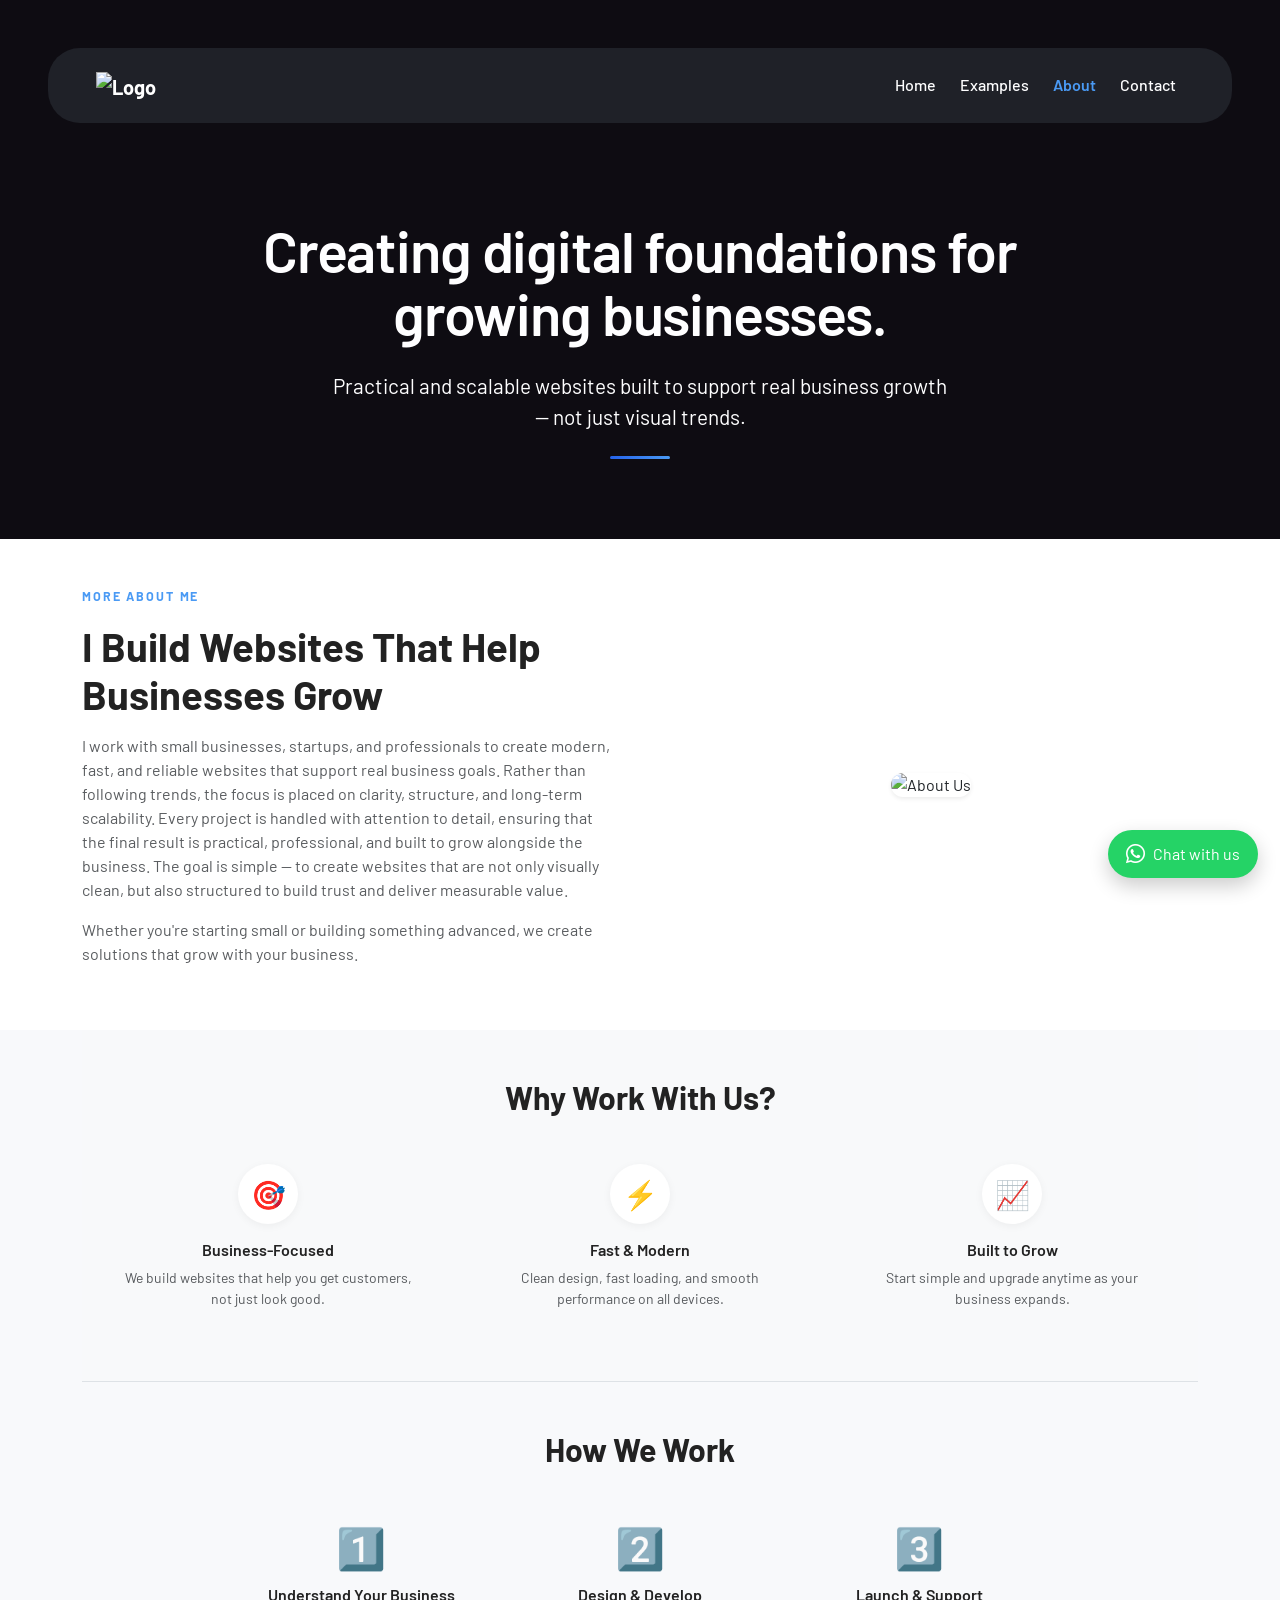
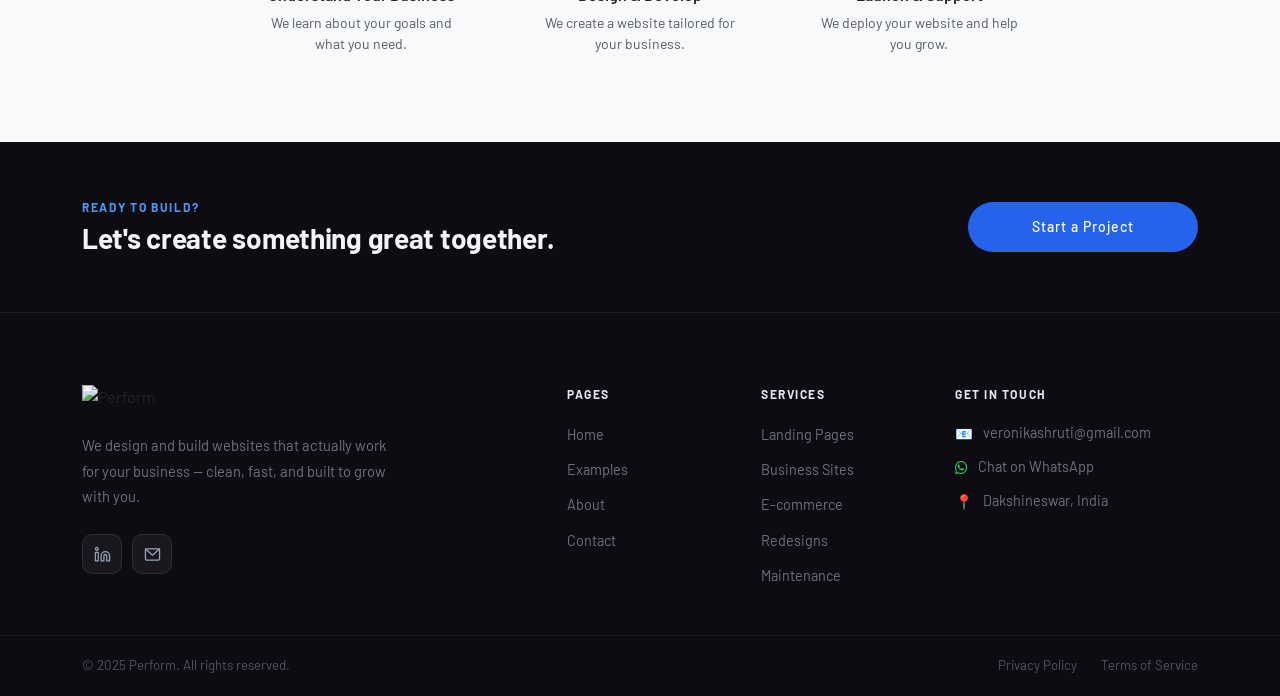
==== about.html @ 4d222855 "major fixes" ====
<!doctype html>
<html lang="en">
  <head>
    <meta charset="utf-8" />
    <title>Perform</title>
    <meta name="viewport" content="width=device-width, initial-scale=1" />
    <link rel="icon" type="image/png" href="images/mylogo3.png" />
    <!-- Google Font -->
    <link rel="preconnect" href="https://fonts.googleapis.com" />
    <link rel="preconnect" href="https://fonts.gstatic.com" crossorigin />
    <link
      href="https://fonts.googleapis.com/css2?family=Barlow:ital,wght@0,100;0,200;0,300;0,400;0,500;0,600;0,700;0,800;0,900;1,100;1,200;1,300;1,400;1,500;1,600;1,700;1,800;1,900&family=Quicksand:wght@300..700&display=swap"
      rel="stylesheet"
    />
    <link href="https://unpkg.com/aos@2.3.4/dist/aos.css" rel="stylesheet" />
    <!-- Bootstrap -->
    <link
      href="https://cdn.jsdelivr.net/npm/bootstrap@5.3.2/dist/css/bootstrap.min.css"
      rel="stylesheet"
    />
    <link
      rel="stylesheet"
      href="https://cdn.jsdelivr.net/npm/swiper@10/swiper-bundle.min.css"
    />
    <link
      rel="stylesheet"
      href="https://cdnjs.cloudflare.com/ajax/libs/font-awesome/6.5.1/css/all.min.css"
    />
    <!-- Custom CSS -->
    <link href="style.css" rel="stylesheet" />
  </head>
  <body>
    <!-- NAVBAR -->
    <div class="dark-bg">
      <nav class="navbar navbar-expand-lg px-3 px-lg-5 py-5 navbar-dark">
        <div class="container nav-container rounded-5 px-4 px-lg-5 py-3">
          <a class="navbar-brand fw-bold text-white" href="#"
            ><img
              src="images/mylogo2.png"
              alt="Logo"
              width="120px"
              height="auto"
          /></a>

          <button
            class="navbar-toggler"
            type="button"
            data-bs-toggle="collapse"
            data-bs-target="#nav"
          >
            <span class="navbar-toggler-icon"></span>
          </button>

          <div class="collapse navbar-collapse justify-content-end" id="nav">
            <ul class="navbar-nav gap-lg-2">
              <li class="nav-item">
                <a class="nav-link" href="index.html">Home</a>
              </li>
              <li class="nav-item">
                <a class="nav-link" href="index.html#projects">Examples</a>
              </li>
              <li class="nav-item">
                <a class="nav-link active" href="about.html">About</a>
              </li>
              <li class="nav-item">
                <a class="nav-link" href="contact.html">Contact</a>
              </li>
            </ul>
          </div>
        </div>
      </nav>

      <!-- HERO -->
      <section class="hero-section">
        <div class="container hero-container text-center">
          <h1 class="hero-title" data-aos="fade-up" data-aos-delay="350">
            Creating digital foundations for growing businesses.<br />
          </h1>
          <p class="hero-subtitle" data-aos="fade-up" data-aos-delay="0">
            Practical and scalable websites built to support real business
            growth — not just visual trends.
          </p>
          <div
            class="hero-divider"
            data-aos="fade-up"
            data-aos-delay="400"
          ></div>
        </div>
      </section>
    </div>
    <section class="py-5 bg-white">
      <div class="container">
        <!-- Hero Section -->
        <div class="row align-items-center g-5">
          <div class="col-lg-6">
            <!-- <small class="text-uppercase text-muted fw-semibold">About</small> -->
            <p class="section-label">More about me</p>
            <h1 class="fw-bold mt-2 dark-text">
              I Build Websites That Help Businesses Grow
            </h1>
            <p class="text-muted mt-3">
              I work with small businesses, startups, and professionals to
              create modern, fast, and reliable websites that support real
              business goals. Rather than following trends, the focus is placed
              on clarity, structure, and long-term scalability. Every project is
              handled with attention to detail, ensuring that the final result
              is practical, professional, and built to grow alongside the
              business. The goal is simple — to create websites that are not
              only visually clean, but also structured to build trust and
              deliver measurable value.
            </p>
            <p class="text-muted">
              Whether you're starting small or building something advanced, we
              create solutions that grow with your business.
            </p>
          </div>

          <div class="col-lg-6 text-center">
            <img
              src="images/business.png"
              class="img-fluid rounded-4 shadow-sm"
              alt="About Us"
            />
          </div>
        </div>
      </div>
    </section>
    <div class="container">
      <section class="py-5" style="background: #f8f9fa">
        <div class="container text-center">
          <h2 class="fw-bold dark-text mb-4">Why Work With Us?</h2>

          <div class="row g-4">
            <div class="col-md-4">
              <div class="card feature-card border-0 p-4 h-100">
                <div class="icon-circle mb-3">🎯</div>
                <h6 class="fw-semibold dark-text">Business-Focused</h6>
                <p class="text-muted small mb-0">
                  We build websites that help you get customers, not just look
                  good.
                </p>
              </div>
            </div>

            <div class="col-md-4">
              <div class="card feature-card border-0 p-4 h-100">
                <div class="icon-circle mb-3">⚡</div>
                <h6 class="fw-semibold dark-text">Fast & Modern</h6>
                <p class="text-muted small mb-0">
                  Clean design, fast loading, and smooth performance on all
                  devices.
                </p>
              </div>
            </div>

            <div class="col-md-4">
              <div class="card feature-card border-0 p-4 h-100">
                <div class="icon-circle mb-3">📈</div>
                <h6 class="fw-semibold dark-text">Built to Grow</h6>
                <p class="text-muted small mb-0">
                  Start simple and upgrade anytime as your business expands.
                </p>
              </div>
            </div>
          </div>
        </div>
      </section>

      <section class="py-5 border-top">
        <div class="container text-center">
          <h2 class="fw-bold dark-text mb-4">How We Work</h2>

          <div class="row g-4 justify-content-center">
            <div class="col-md-3">
              <div class="p-4">
                <div class="fs-1 mb-2">1️⃣</div>
                <h6 class="fw-semibold dark-text">Understand Your Business</h6>
                <p class="text-muted small">
                  We learn about your goals and what you need.
                </p>
              </div>
            </div>

            <div class="col-md-3">
              <div class="p-4">
                <div class="fs-1 mb-2">2️⃣</div>
                <h6 class="fw-semibold dark-text">Design & Develop</h6>
                <p class="text-muted small">
                  We create a website tailored for your business.
                </p>
              </div>
            </div>

            <div class="col-md-3">
              <div class="p-4">
                <div class="fs-1 mb-2">3️⃣</div>
                <h6 class="fw-semibold dark-text">Launch & Support</h6>
                <p class="text-muted small">
                  We deploy your website and help you grow.
                </p>
              </div>
            </div>
          </div>
        </div>
      </section>
    </div>
    <!-- <section class="py-5 cta-section">
      <div class="container text-center cta-container">
        <h3 class="cta-title dark-text">Ready to Build Your Website?</h3>
        <p class="text-muted mt-3">
          Let’s create something that helps your business grow.
        </p>
        <a
          href="contact.html"
          class="fizzy-btn mt-3 rounded-pill"
          data-aos="fade-up"
          data-aos-duration="800"
          data-aos-offset="100"
        >
          <span class="text">Let's Get Started</span>
          <span class="arrow">➜</span>
        </a>
      </div>
    </section> -->
    <!-- ════ FOOTER ════ -->
    <footer class="site-footer">
      <!-- Top CTA strip -->
      <div class="footer-cta-strip">
        <div
          class="container d-flex flex-column flex-md-row align-items-center justify-content-between gap-3"
        >
          <div>
            <p class="footer-cta-label">Ready to build?</p>
            <h3 class="footer-cta-title">
              Let's create something great together.
            </h3>
          </div>
          <a href="contact.html#contact-form" class="fizzy-btn flex-shrink-0">
            <span class="text">Start a Project</span>
            <span class="arrow">➜</span>
          </a>
        </div>
      </div>

      <!-- Main footer body -->
      <div class="footer-body">
        <div class="container">
          <div class="row g-5">
            <!-- Brand col -->
            <div class="col-lg-4">
              <img
                src="images/mylogo2.png"
                alt="Perform"
                width="110"
                class="mb-4"
              />
              <p class="footer-desc">
                We design and build websites that actually work for your
                business — clean, fast, and built to grow with you.
              </p>
              <!-- Social icons -->
              <div class="footer-socials mt-4">
                <!-- <a href="#" class="social-icon" aria-label="Instagram">
                  <svg
                    viewBox="0 0 24 24"
                    fill="none"
                    stroke="currentColor"
                    stroke-width="1.8"
                    stroke-linecap="round"
                    stroke-linejoin="round"
                  >
                    <rect x="2" y="2" width="20" height="20" rx="5" ry="5" />
                    <circle cx="12" cy="12" r="4" />
                    <circle
                      cx="17.5"
                      cy="6.5"
                      r="0.5"
                      fill="currentColor"
                      stroke="none"
                    />
                  </svg>
                </a> -->
                <a
                  href="https://www.linkedin.com/in/shruti-tennyson-a712413b7/"
                  class="social-icon"
                  aria-label="LinkedIn"
                >
                  <svg
                    viewBox="0 0 24 24"
                    fill="none"
                    stroke="currentColor"
                    stroke-width="1.8"
                    stroke-linecap="round"
                    stroke-linejoin="round"
                  >
                    <path
                      d="M16 8a6 6 0 0 1 6 6v7h-4v-7a2 2 0 0 0-2-2 2 2 0 0 0-2 2v7h-4v-7a6 6 0 0 1 6-6z"
                    />
                    <rect x="2" y="9" width="4" height="12" />
                    <circle cx="4" cy="4" r="2" />
                  </svg>
                </a>
                <!-- <a href="#" class="social-icon" aria-label="Twitter / X">
                  <svg viewBox="0 0 24 24" fill="currentColor">
                    <path
                      d="M18.244 2.25h3.308l-7.227 8.26 8.502 11.24H16.17l-5.214-6.817L4.99 21.75H1.68l7.73-8.835L1.254 2.25H8.08l4.713 6.231zm-1.161 17.52h1.833L7.084 4.126H5.117z"
                    />
                  </svg>
                </a>
                <a href="#" class="social-icon" aria-label="Facebook">
                  <svg
                    viewBox="0 0 24 24"
                    fill="none"
                    stroke="currentColor"
                    stroke-width="1.8"
                    stroke-linecap="round"
                    stroke-linejoin="round"
                  >
                    <path
                      d="M18 2h-3a5 5 0 0 0-5 5v3H7v4h3v8h4v-8h3l1-4h-4V7a1 1 0 0 1 1-1h3z"
                    />
                  </svg>
                </a> -->
                <a
                  href="mailto:veronikashruti@gmail.com"
                  class="social-icon"
                  aria-label="Email"
                >
                  <svg
                    viewBox="0 0 24 24"
                    fill="none"
                    stroke="currentColor"
                    stroke-width="1.8"
                    stroke-linecap="round"
                    stroke-linejoin="round"
                  >
                    <rect x="2" y="4" width="20" height="16" rx="2" />
                    <polyline points="2,4 12,13 22,4" />
                  </svg>
                </a>
              </div>
            </div>

            <!-- Nav links col -->
            <div class="col-6 col-lg-2 offset-lg-1">
              <p class="footer-col-title">Pages</p>
              <ul class="footer-links">
                <li><a href="index.html">Home</a></li>
                <li><a href="#">Examples</a></li>
                <li><a href="about.html">About</a></li>
                <li><a href="contact.html">Contact</a></li>
              </ul>
            </div>

            <!-- Services col -->
            <div class="col-6 col-lg-2">
              <p class="footer-col-title">Services</p>
              <ul class="footer-links">
                <li><a href="#">Landing Pages</a></li>
                <li><a href="#">Business Sites</a></li>
                <li><a href="#">E-commerce</a></li>
                <li><a href="#">Redesigns</a></li>
                <li><a href="#">Maintenance</a></li>
              </ul>
            </div>

            <!-- Contact col -->
            <div class="col-lg-3">
              <p class="footer-col-title">Get in touch</p>
              <ul class="footer-links footer-contact-list">
                <li>
                  <span class="fc-icon">📧</span>
                  <a href="mailto:veronikashruti@gmail.com"
                    >veronikashruti@gmail.com</a
                  >
                </li>
                <li>
                  <span class="fc-icon">
                    <i class="fa-brands fa-whatsapp" style="color: #25d366"></i>
                  </span>
                  <a href="#" id="whatsappLink">Chat on WhatsApp</a>
                </li>
                <li>
                  <span class="fc-icon">📍</span>
                  <span>Dakshineswar, India</span>
                </li>
              </ul>
            </div>
          </div>
        </div>
      </div>

      <!-- Bottom bar -->
      <div class="footer-bottom">
        <div
          class="container d-flex flex-column flex-md-row align-items-center justify-content-between gap-2"
        >
          <p class="footer-text mb-0">© 2025 Perform. All rights reserved.</p>
          <div class="d-flex gap-4">
            <a href="#" class="footer-legal-link">Privacy Policy</a>
            <a href="#" class="footer-legal-link">Terms of Service</a>
          </div>
        </div>
      </div>
    </footer>

    <script src="https://cdn.jsdelivr.net/npm/bootstrap@5.3.2/dist/js/bootstrap.bundle.min.js"></script>
    <script src="https://unpkg.com/aos@2.3.4/dist/aos.js"></script>
    <script>
      AOS.init({
        duration: 900,
        easing: "ease-out-cubic",
        once: true,
        mirror: false,
        offset: 0,
      });
    </script>
    <script src="js/whatsapp.js"></script>
    <a href="#" id="whatsappFloat" class="whatsapp-float">
      <i class="fa-brands fa-whatsapp"></i>
      <span>Chat with us</span>
    </a>
  </body>
</html>
---- style.css ----
/* BASE */
:root {
  /* Backgrounds */
  --nav-Bg: #1f2128;
  --main-Bg: #f8f9fb;
  --light-bg: #fefeff;
  --dark-Bg: #0e0c12;
  --dark-Bg2: #18171b;
  --blue-Bg: #2563eb;
  /* Text */
  --text-dark: #222222;
  --text-blue: #4a9af4;
  --text-muted: #6b7280;
  --text-light: #fefeff;
}
html,
body {
  overflow-x: hidden;
}
body {
  font-family: "Barlow", sans-serif;
  /* color: #0f172a; */
  background-color: var(--main-Bg);
}
.dark-bg {
  background-color: var(--dark-Bg);
}
.dark-text {
  color: var(--text-dark);
}
/* NAVBAR */
.active {
  color: var(--text-blue) !important;
}
.nav-container {
  background-color: var(--nav-Bg);
  max-width: 1224px;
}

.navbar {
  padding: 1.25rem 0;
}
.nav-link {
  font-weight: 500;
  font-size: 1rem;
  color: var(--text-light);
}

.nav-link:hover {
  color: var(--text-blue);
}
.nav-link.active {
  color: var(--text-blue);
  font-weight: 600;
}
/* HERO */
.hero-section {
  display: flex;
  flex-direction: column;
  align-items: center;
  row-gap: 30px;
  padding: 3rem 1rem 5rem;
}

.hero-container {
  max-width: 820px;
}
.badge-pill {
  padding: 0.45rem 1.2rem;
  border-radius: 50px;
}
.hero-title {
  font-size: clamp(2.6rem, 4.5vw, 4rem);
  font-weight: 600;
  letter-spacing: -0.02em;
  line-height: 1.1;
  margin-bottom: 1.5rem;
  color: var(--text-light);
}

.hero-subtitle {
  font-size: 1.3rem;
  color: var(--text-light);
  max-width: 620px;
  margin: 0 auto;
  color: var(--text-light);
}

/* VALUES */
.value-section {
  background-color: var(--dark-Bg2);
  padding: 5rem 1rem;
}

.feature-card {
  background: transparent;
  border: 1px solid rgba(255, 255, 255, 0.12);
  border-radius: 16px;
  transition:
    border-color 0.25s ease,
    transform 0.25s ease,
    background-color 0.25s ease;
}

/* Card text styling */
.feature-card .card-title {
  color: var(--text-blue);
  font-weight: 600;
}

.feature-card .card-text {
  color: #9ca3af;
  font-size: 0.95rem;
}

/* Hover effect */
.feature-card:hover {
  transform: translateY(-6px);
  border-color: rgba(255, 255, 255, 0.35);
  background-color: rgba(255, 255, 255, 0.03);
}
/* CTA */
.cta-section {
  padding: 6rem 1rem;
  background-color: var(--light-bg);
}

.cta-container {
  max-width: 720px;
}

.cta-title {
  font-size: 1.75rem;
  font-weight: 600;
  margin-bottom: 2rem;
}

.cta-btn {
  background: var(--blue-Bg);
  color: var(--text-light);
  padding: 0.55rem 2rem;
  font-size: 1.2rem;
  border-radius: 8px;
}

.cta-btn:hover {
  background: #1e4fd6;
  color: var(--text-light);
}

/* FOOTER */
.footer-section {
  background-color: var(--dark-Bg);
  padding: 1.5rem 1rem 0.5rem;
}

.footer-text {
  font-size: 0.85rem;
  color: #94a3b8;
}
.swiper-slide {
  width: auto;
}

.project-card {
  width: 260px; /* try 240–300 */
  background: #1e1e2f;
  border-radius: 14px;
  overflow: hidden;
  height: 500px;
}
.projects-swiper {
  padding-left: 3rem;
  padding-right: 3rem;
}

.projects-swiper:hover .swiper-wrapper {
  animation-play-state: paused;
}
.project-card img {
  width: 100%;
  display: block;
}

.project-card p {
  padding: 0.75rem;
  font-size: 0.9rem;
  color: #475569;
}
.projects-section {
  padding: 3rem 0;
  display: flex;
  flex-direction: column;
  overflow: hidden;
}
.projects-swiper .swiper-wrapper {
  transition-timing-function: linear !important;
  animation: scroll-horizontal 20s linear infinite;
}

@keyframes scroll-horizontal {
  from {
    transform: translateX(0);
  }
  to {
    transform: translateX(-50%);
  }
}
.projects-swiper::before,
.projects-swiper::after {
  content: "";
  position: absolute;
  top: 0;
  width: 60px;
  height: 100%;
  z-index: 10;
  pointer-events: none;
}

.projects-swiper::before {
  left: 0;
  background: linear-gradient(to right, #1012187f, transparent);
}

.projects-swiper::after {
  right: 0;
  background: linear-gradient(to left, #0f11152b, transparent);
}

/* //service  */

.service-image img {
  object-fit: cover;
  width: 100%;
}

.accordion-button {
  background: var(--main-Bg);
  color: var(--text-dark);
  font-weight: 600;
  padding: 1.25rem 0;
}

.accordion-button:not(.collapsed) {
  color: var(--text-blue);
  background: var(--main-Bg);
  box-shadow: none;
}

.accordion-item {
  border-bottom: 1px solid rgba(0, 0, 0, 0.08);
}

.accordion-body {
  background: var(--main-Bg);
  padding-left: 0;
  padding-right: 0;
  line-height: 1.7;
}

.accordion-button::after {
  transform: scale(0.9);
}
#serviceImage {
  transition: opacity 0.3s ease;
}

.feature-card-light {
  background: #f8f9fa;
  border-radius: 18px;
  transition: all 0.3s ease;
}

.feature-card-light:hover {
  transform: translateY(-8px);
  box-shadow: 0 10px 12px 1px rgba(0, 0, 0, 0.08);
}

.icon-circle {
  width: 60px;
  height: 60px;
  margin: 0 auto;
  background: white;
  border-radius: 50%;
  display: flex;
  align-items: center;
  justify-content: center;
  font-size: 28px;
  box-shadow: 0 2px 8px rgba(0, 0, 0, 0.05);
}

/* button */

.fizzy-btn {
  display: inline-flex;
  align-items: center;
  justify-content: center;
  position: relative;
  min-width: 230px;
  height: 50px;
  /* border: 2px solid #ffffff; */
  border-radius: 50px;
  background-color: var(--blue-Bg);
  color: #ffffff;
  font-size: 14px;
  letter-spacing: 1px;
  text-decoration: none;
  overflow: hidden;
  transition: all 0.3s ease;
}
.fizzy-btn::after {
  content: "";
  position: absolute;
  inset: 0;
  border-radius: 50px;
  border: 0.5px solid var(--blue-Bg);
  transform: scaleX(0);
  transform-origin: left;
  transition: transform 0.2s ease;
}
.fizzy-btn .text {
  font-weight: 500 !important;
  transition: transform 0.3s ease;
  z-index: 2;
}

.fizzy-btn .arrow {
  position: absolute;
  right: 20px;
  opacity: 0;
  transform: translateX(10px);
  transition: all 0.3s ease;
  color: var(--blue-Bg);
  z-index: 2;
}

/* Hover */
.fizzy-btn:hover {
  background: #ffffff;
  color: var(--blue-Bg);
  box-shadow: 0 10px 15px rgba(0, 0, 0, 0.062);
}

.fizzy-btn:hover::after {
  transform: scaleX(1);
}

.fizzy-btn:hover .text {
  transform: translateX(-10px);
}

.fizzy-btn:hover .arrow {
  opacity: 1;
  transform: translateX(0);
}

/* contact */
.video-wrapper {
  position: relative;
  width: 100%;
  height: 100%;
  overflow: hidden;
}

.video-wrapper video {
  width: 100%;
  height: 100%;
  object-fit: cover;
  object-position: top center; /* THIS IS THE KEY */
}

.contact-card {
  border-radius: 20px;
  overflow: hidden;
}

.form-section {
  padding: 3rem;
  background: #ffffff;
}

.image-section {
  position: relative;
  background: url("https://images.unsplash.com/photo-1524504388940-b1c1722653e1")
    center/cover no-repeat;
  min-height: 100%;
}

.image-overlay {
  position: absolute;
  inset: 0;
  background: rgba(0, 0, 0, 0.45);
}

.image-content {
  position: absolute;
  bottom: 2rem;
  left: 2rem;
  right: 2rem;
  color: white;
}

.btn-brand {
  background-color: #2563eb;
  color: white;
  border: none;
  border-radius: 50px !important;
}

.btn-brand:hover {
  background-color: #1e4fd6;
  color: white;
}

#formSuccess {
  animation: fadeIn 0.4s ease-in-out;
}

@keyframes fadeIn {
  from {
    opacity: 0;
    transform: scale(0.95);
  }
  to {
    opacity: 1;
    transform: scale(1);
  }
}

.site-footer {
  background-color: var(--dark-Bg);
  font-family: "Barlow", sans-serif;
}
.footer-cta-strip {
  border-bottom: 1px solid rgba(255, 255, 255, 0.07);
  padding: 3.5rem 1rem;
}
.footer-cta-label {
  font-size: 0.75rem;
  font-weight: 700;
  letter-spacing: 0.14em;
  text-transform: uppercase;
  color: var(--text-blue);
  margin-bottom: 0.4rem;
}
.footer-cta-title {
  font-size: clamp(1.3rem, 2.5vw, 1.75rem);
  font-weight: 700;
  color: #f1f5f9;
  margin: 0;
  letter-spacing: -0.01em;
}
.footer-body {
  padding: 4.5rem 1rem 3rem;
  border-bottom: 1px solid rgba(255, 255, 255, 0.06);
}
.footer-desc {
  font-size: 0.92rem;
  color: #6b7280;
  line-height: 1.75;
  max-width: 320px;
}
.footer-socials {
  display: flex;
  gap: 0.65rem;
  flex-wrap: wrap;
}
.social-icon {
  width: 40px;
  height: 40px;
  border-radius: 10px;
  background: rgba(255, 255, 255, 0.05);
  border: 1px solid rgba(255, 255, 255, 0.09);
  display: flex;
  align-items: center;
  justify-content: center;
  color: #94a3b8;
  transition:
    background 0.25s ease,
    color 0.25s ease,
    border-color 0.25s ease,
    transform 0.25s ease;
  text-decoration: none;
}
.social-icon svg {
  width: 17px;
  height: 17px;
}
.social-icon:hover {
  background: var(--blue-Bg);
  border-color: var(--blue-Bg);
  color: #fff;
  transform: translateY(-3px);
}
.footer-col-title {
  font-size: 0.75rem;
  font-weight: 700;
  letter-spacing: 0.13em;
  text-transform: uppercase;
  color: #e2e8f0;
  margin-bottom: 1.2rem;
}
.footer-links {
  list-style: none;
  padding: 0;
  margin: 0;
  display: flex;
  flex-direction: column;
  gap: 0.7rem;
}
.footer-links a,
.footer-links span {
  font-size: 0.9rem;
  color: #6b7280;
  text-decoration: none;
  transition: color 0.2s ease;
}
.footer-links a:hover {
  color: var(--text-blue);
}
.footer-contact-list li {
  display: flex;
  align-items: flex-start;
  gap: 0.65rem;
}
.fc-icon {
  font-size: 0.95rem;
  margin-top: 1px;
  flex-shrink: 0;
}
.footer-bottom {
  padding: 1.25rem 1rem;
}
.footer-text {
  font-size: 0.83rem;
  color: #4b5563;
}
.footer-legal-link {
  font-size: 0.83rem;
  color: #4b5563;
  text-decoration: none;
  transition: color 0.2s ease;
}
.footer-legal-link:hover {
  color: var(--text-blue);
}

/* contact page  */
/* ── PROCESS SECTION ── */
.process-section {
  background-color: var(--dark-Bg2);
  padding: 6rem 1rem;
}
.section-label {
  font-size: 0.78rem;
  font-weight: 700;
  letter-spacing: 0.15em;
  text-transform: uppercase;
  color: var(--text-blue);
}
.section-title {
  font-size: clamp(1.8rem, 3vw, 2.6rem);
  font-weight: 700;
  letter-spacing: -0.02em;
  line-height: 1.15;
  color: var(--text-light);
}
.step-card {
  position: relative;
  padding: 2rem 1.5rem;
  border-radius: 18px;
  background: var(--light-bg);
  border: 1px solid rgba(255, 255, 255, 0.12);
  transition:
    border-color 0.25s ease,
    transform 0.25s ease,
    background-color 0.25s ease;
  height: 100%;
}

.step-card:hover {
  transform: translateY(-6px);
}
.step-number {
  font-size: 3.5rem;
  font-weight: 800;
  line-height: 50px;
  color: var(--text-blue);
  font-variant-numeric: tabular-nums;
  margin-bottom: 1rem;
}
.step-card h5 {
  font-weight: 700;
  color: var(--text-dark);
  margin-bottom: 0.5rem;
}
.step-card p {
  font-size: 0.93rem;
  color: var(--text-muted);
  line-height: 1.65;
  margin: 0;
}
.step-icon {
  width: 44px;
  height: 44px;
  border-radius: 12px;
  background: #eff4ff;
  display: flex;
  align-items: center;
  justify-content: center;
  margin-bottom: 1.25rem;
  font-size: 1.2rem;
}

/* ── FAQ SECTION ── */
.faq-section {
  background-color: var(--main-Bg);
  padding: 6rem 1rem;
}
.faq-section .section-title {
  color: var(--text-light);
}
.faq-section .section-label {
  color: var(--text-blue);
}
.faq-accordion .accordion-item {
  background: transparent;
  border: none;
  border-bottom: 1px solid rgba(0, 0, 0, 0.08) !important;
}
.faq-accordion .accordion-button {
  background: transparent !important;
  color: var(--text-dark);
  font-weight: 600;
  font-size: 1.05rem;
  padding: 1.4rem 0;
  box-shadow: none !important;
}
.faq-accordion .accordion-button::after {
  filter: invert(1) opacity(0.5);
}
.faq-accordion .accordion-button:not(.collapsed) {
  color: var(--text-blue) !important;
}
.faq-accordion .accordion-body {
  background: transparent !important;
  color: #9ca3af;
  padding: 0 0 1.4rem 0;
  line-height: 1.75;
  font-size: 0.95rem;
}
.faq-max {
  max-width: 780px;
}

/* ── TRUST BADGES ── */
.trust-section {
  background-color: var(--light-bg);
  padding: 5rem 1rem;
  border-bottom: 1px solid rgba(0, 0, 0, 0.05);
}
.trust-pill {
  display: inline-flex;
  align-items: center;
  gap: 0.6rem;
  background: #fff;
  border: 1px solid rgba(0, 0, 0, 0.08);
  border-radius: 50px;
  padding: 0.65rem 1.4rem;
  font-size: 0.9rem;
  font-weight: 600;
  color: var(--text-dark);
  transition:
    box-shadow 0.25s ease,
    transform 0.25s ease;
}
.trust-pill:hover {
  transform: translateY(-3px);
  box-shadow: 0 8px 20px rgba(0, 0, 0, 0.08);
}
.trust-pill span.dot {
  width: 8px;
  height: 8px;
  border-radius: 50%;
  background: #22c55e;
  display: inline-block;
  box-shadow: 0 0 0 3px rgba(34, 197, 94, 0.18);
}
.trust-pill .icon {
  font-size: 1.1rem;
}

/* ── SOCIAL / CONNECT ── */
.connect-section {
  background-color: var(--light-bg);
  padding: 5rem 1rem;
}
.connect-card {
  background: rgba(255, 255, 255, 0.04);
  border: 1px solid var(--text-muted);
  border-radius: 20px;
  padding: 2.2rem 2rem;
  text-align: center;
  transition:
    border-color 0.25s ease,
    transform 0.25s ease,
    background 0.25s ease;
  text-decoration: none;
  display: block;
}
.connect-card:hover {
  border-color: rgba(74, 154, 244, 0.45);
  transform: translateY(-5px);
  background: rgba(255, 255, 255, 0.07);
}
.connect-card .c-icon {
  font-size: 2rem;
  margin-bottom: 0.75rem;
  display: block;
}
.connect-card h6 {
  font-weight: 700;
  color: #e2e8f0;
  margin-bottom: 0.3rem;
}
.connect-card p {
  font-size: 0.85rem;
  color: #6b7280;
  margin: 0;
}
.connect-section .section-title {
  color: var(--text-light);
}

/* Divider dot */
.dot-divider {
  display: flex;
  align-items: center;
  gap: 0.5rem;
  justify-content: center;
  margin-bottom: 1.2rem;
}
.dot-divider span {
  width: 5px;
  height: 5px;
  border-radius: 50%;
  background: var(--text-blue);
  opacity: 0.5;
}
.dot-divider span:nth-child(2) {
  opacity: 1;
}

/* Hero subtle line below */
.hero-divider {
  width: 60px;
  height: 3px;
  background: linear-gradient(90deg, #2563eb, #4a9af4);
  border-radius: 4px;
  margin: 1.5rem auto 0;
}

/* ── RESPONSIVE FIXES ── */

/* Fix fizzy-btn fixed width conflicting with w-100 on submit */

/* Form section padding — too large on mobile */
@media (max-width: 767px) {
  .form-section {
    padding: 1.75rem 1.25rem;
  }

  /* Connect cards — less padding so text fits in col-6 */
  .connect-card {
    padding: 1.4rem 1rem;
  }
  .connect-card .c-icon {
    font-size: 1.5rem;
  }
  .connect-card h6 {
    font-size: 0.85rem;
  }
  .connect-card p {
    font-size: 0.75rem;
  }

  /* Footer CTA strip — button shouldn't stretch full width */
  .footer-cta-strip .fizzy-btn {
    width: 100%;
    justify-content: center;
  }

  /* Reduce hero section bottom padding so button isn't cut off */
  .hero-section {
    padding-bottom: 3.5rem;
  }

  /* Process step cards */
  .step-card {
    padding: 1.5rem 1.2rem;
  }

  /* Footer body — tighten up spacing */
  .footer-body {
    padding: 3rem 1rem 2rem;
  }

  /* Footer desc shouldn't be constrained on mobile */
  .footer-desc {
    max-width: 100%;
  }
}

/* Tablet — form section still a bit generous */
@media (min-width: 768px) and (max-width: 991px) {
  .form-section {
    padding: 2rem 1.75rem;
  }

  .connect-card {
    padding: 1.75rem 1.25rem;
  }
}

/* Contact card — make sure it doesn't overflow on small screens */
@media (max-width: 575px) {
  .contact-card {
    border-radius: 12px;
  }

  /* Trust pills wrap but stay readable */
  .trust-pill {
    font-size: 0.82rem;
    padding: 0.5rem 1rem;
  }

  /* Section titles scale down more aggressively */
  .section-title {
    font-size: 1.6rem;
  }
}
.whatsapp-icon {
  color: #25d366;
  transition: transform 0.2s ease;
}

.whatsapp-icon:hover {
  transform: scale(1.15);
}
.whatsapp-float {
  position: fixed;
  bottom: 22px;
  right: 22px;
  background: #25d366;
  color: white;
  padding: 12px 18px;
  border-radius: 50px;
  display: flex;
  align-items: center;
  gap: 8px;
  font-size: 16px;
  text-decoration: none;
  box-shadow: 0 8px 20px rgba(0, 0, 0, 0.2);
  z-index: 999;
}

.whatsapp-float i {
  font-size: 22px;
}

.whatsapp-float:hover {
  transform: translateY(-3px);
  box-shadow: 0 12px 25px rgba(0, 0, 0, 0.25);
}
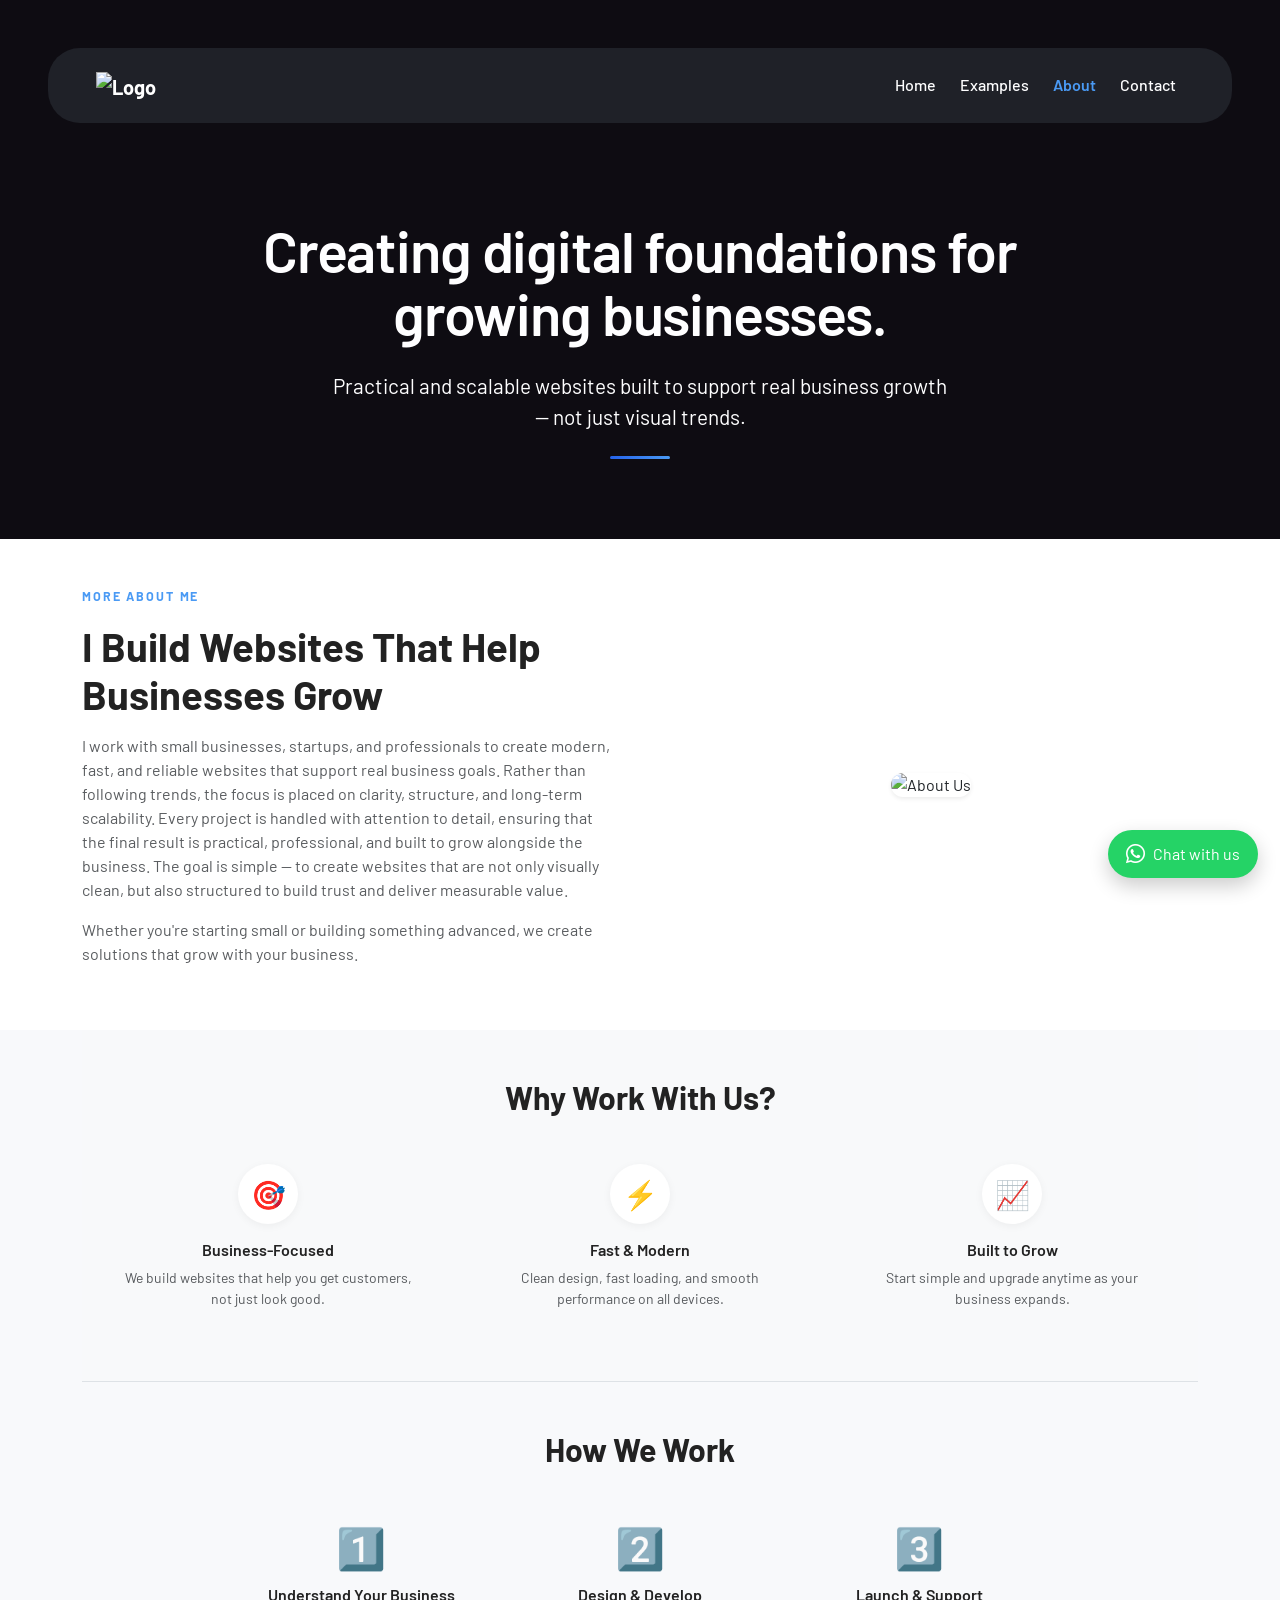
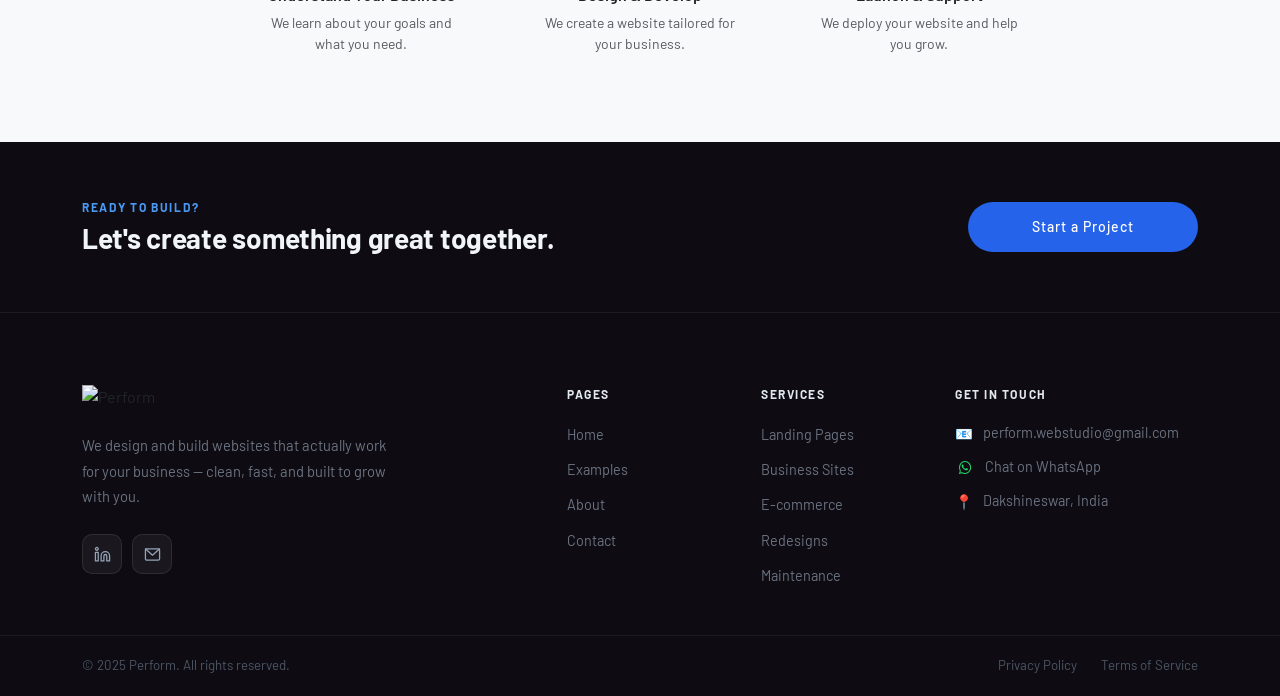
==== commit a0347280: "seo added to home" ====
--- a/about.html
+++ b/about.html
@@ -322,7 +322,7 @@
                   </svg>
                 </a> -->
                 <a
-                  href="mailto:veronikashruti@gmail.com"
+                  href="mailto:perform.webstudio@gmail.com"
                   class="social-icon"
                   aria-label="Email"
                 >
@@ -370,13 +370,20 @@
               <ul class="footer-links footer-contact-list">
                 <li>
                   <span class="fc-icon">📧</span>
-                  <a href="mailto:veronikashruti@gmail.com"
-                    >veronikashruti@gmail.com</a
+                  <a href="mailto:perform.webstudio@gmail.com"
+                    >perform.webstudio@gmail.com</a
                   >
                 </li>
                 <li>
                   <span class="fc-icon">
-                    <i class="fa-brands fa-whatsapp" style="color: #25d366"></i>
+                    <i
+                      class="fa-brands fa-whatsapp"
+                      style="
+                        color: #25d366;
+                        padding-left: 4px;
+                        margin-right: 3px;
+                      "
+                    ></i>
                   </span>
                   <a href="#" id="whatsappLink">Chat on WhatsApp</a>
                 </li>
@@ -415,10 +422,10 @@
         offset: 0,
       });
     </script>
-    <script src="js/whatsapp.js"></script>
     <a href="#" id="whatsappFloat" class="whatsapp-float">
       <i class="fa-brands fa-whatsapp"></i>
       <span>Chat with us</span>
     </a>
+    <script src="js/whatsapp.js"></script>
   </body>
 </html>
--- a/style.css
+++ b/style.css
@@ -21,6 +21,10 @@
   font-family: "Barlow", sans-serif;
   /* color: #0f172a; */
   background-color: var(--main-Bg);
+}
+img {
+  height: auto;
+  max-width: 100%;
 }
 .dark-bg {
   background-color: var(--dark-Bg);
@@ -509,9 +513,10 @@
   gap: 0.7rem;
 }
 .footer-links a,
-.footer-links span {
+.footer-links span,
+.footer-links address {
   font-size: 0.9rem;
-  color: #6b7280;
+  color: var(--text-muted);
   text-decoration: none;
   transition: color 0.2s ease;
 }
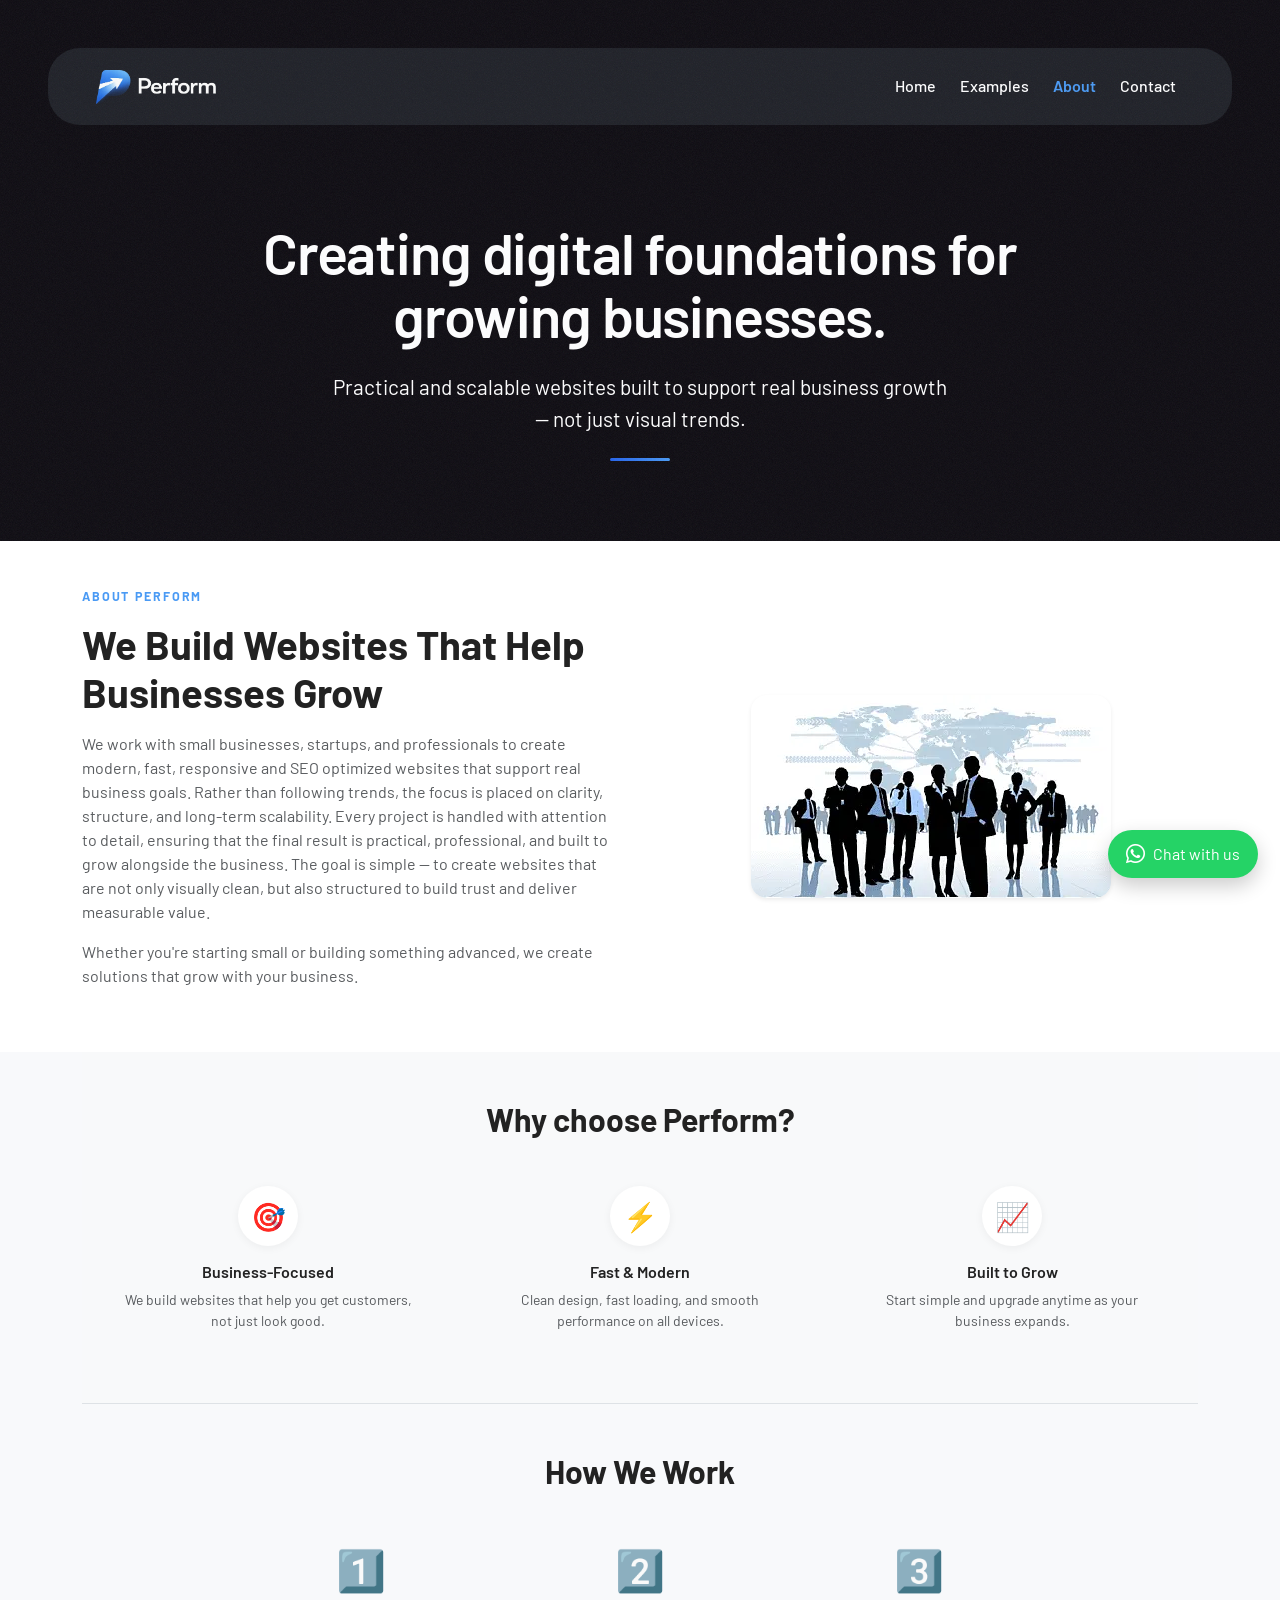
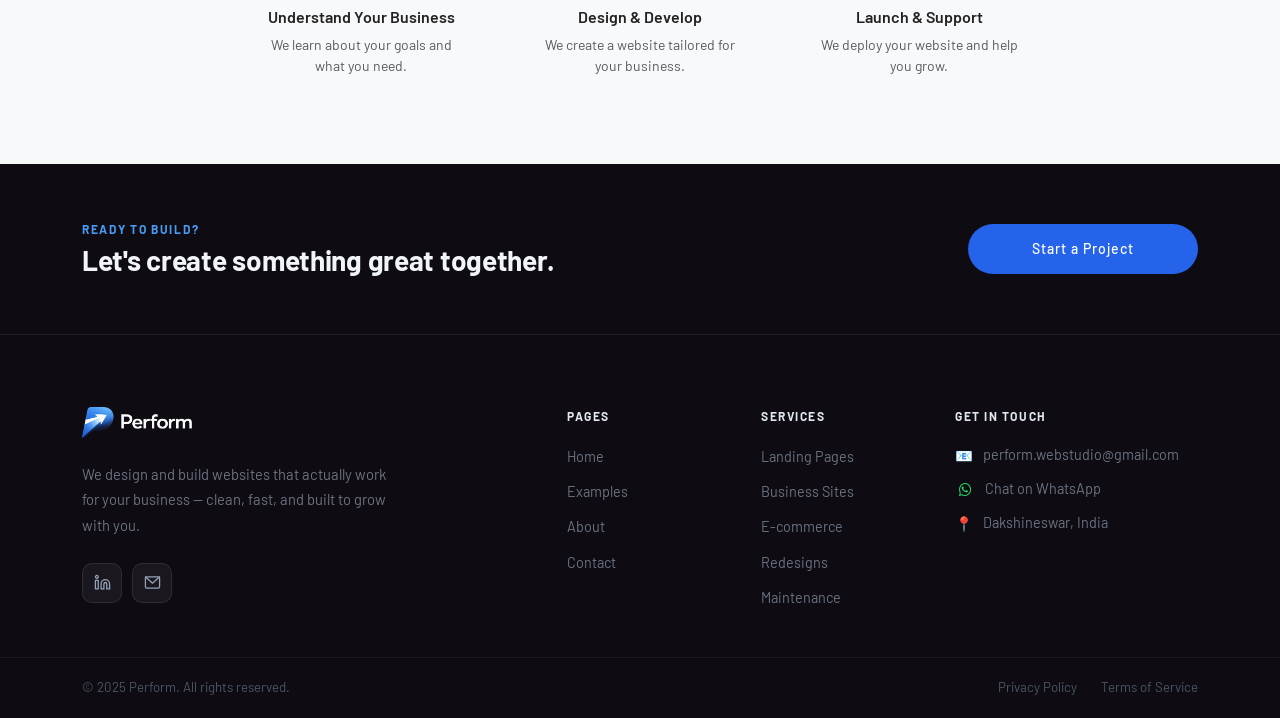
==== commit 8adc6b66: "major changes related home page seo" ====
--- a/about.html
+++ b/about.html
@@ -4,7 +4,7 @@
     <meta charset="utf-8" />
     <title>Perform</title>
     <meta name="viewport" content="width=device-width, initial-scale=1" />
-    <link rel="icon" type="image/png" href="images/mylogo3.png" />
+    <link rel="icon" type="image/webp" href="images/mylogo3.webp" />
     <!-- Google Font -->
     <link rel="preconnect" href="https://fonts.googleapis.com" />
     <link rel="preconnect" href="https://fonts.gstatic.com" crossorigin />
@@ -31,12 +31,12 @@
   </head>
   <body>
     <!-- NAVBAR -->
-    <div class="dark-bg">
+    <div class="hero-bg">
       <nav class="navbar navbar-expand-lg px-3 px-lg-5 py-5 navbar-dark">
         <div class="container nav-container rounded-5 px-4 px-lg-5 py-3">
           <a class="navbar-brand fw-bold text-white" href="#"
             ><img
-              src="images/mylogo2.png"
+              src="images/mylogo2.webp"
               alt="Logo"
               width="120px"
               height="auto"
@@ -88,19 +88,19 @@
         </div>
       </section>
     </div>
-    <section class="py-5 bg-white">
+    <section class="py-5 bg-white" id="about">
       <div class="container">
         <!-- Hero Section -->
         <div class="row align-items-center g-5">
           <div class="col-lg-6">
             <!-- <small class="text-uppercase text-muted fw-semibold">About</small> -->
-            <p class="section-label">More about me</p>
+            <h2 class="section-label">About Perform</p>
             <h1 class="fw-bold mt-2 dark-text">
-              I Build Websites That Help Businesses Grow
+              We Build Websites That Help Businesses Grow
             </h1>
             <p class="text-muted mt-3">
-              I work with small businesses, startups, and professionals to
-              create modern, fast, and reliable websites that support real
+              We work with small businesses, startups, and professionals to
+              create modern, fast, responsive and SEO optimized websites that support real
               business goals. Rather than following trends, the focus is placed
               on clarity, structure, and long-term scalability. Every project is
               handled with attention to detail, ensuring that the final result
@@ -117,7 +117,7 @@
 
           <div class="col-lg-6 text-center">
             <img
-              src="images/business.png"
+              src="images/business.webp"
               class="img-fluid rounded-4 shadow-sm"
               alt="About Us"
             />
@@ -128,7 +128,7 @@
     <div class="container">
       <section class="py-5" style="background: #f8f9fa">
         <div class="container text-center">
-          <h2 class="fw-bold dark-text mb-4">Why Work With Us?</h2>
+          <h2 class="fw-bold dark-text mb-4">Why choose Perform?</h2>
 
           <div class="row g-4">
             <div class="col-md-4">
@@ -249,7 +249,7 @@
             <!-- Brand col -->
             <div class="col-lg-4">
               <img
-                src="images/mylogo2.png"
+                src="images/mylogo2.webp"
                 alt="Perform"
                 width="110"
                 class="mb-4"
@@ -413,15 +413,7 @@
 
     <script src="https://cdn.jsdelivr.net/npm/bootstrap@5.3.2/dist/js/bootstrap.bundle.min.js"></script>
     <script src="https://unpkg.com/aos@2.3.4/dist/aos.js"></script>
-    <script>
-      AOS.init({
-        duration: 900,
-        easing: "ease-out-cubic",
-        once: true,
-        mirror: false,
-        offset: 0,
-      });
-    </script>
+    <script src="js/plugin.js"></script>
     <a href="#" id="whatsappFloat" class="whatsapp-float">
       <i class="fa-brands fa-whatsapp"></i>
       <span>Chat with us</span>
--- a/style.css
+++ b/style.css
@@ -18,6 +18,7 @@
   overflow-x: hidden;
 }
 body {
+  /* animation: fadeIn 0.4s ease; */
   font-family: "Barlow", sans-serif;
   /* color: #0f172a; */
   background-color: var(--main-Bg);
@@ -25,6 +26,26 @@
 img {
   height: auto;
   max-width: 100%;
+}
+.dark-bg nav,
+.dark-bg .hero-section {
+  position: relative;
+  z-index: 1;
+}
+.hero-bg {
+  background-color: var(--dark-Bg);
+  position: relative;
+}
+.hero-bg::after {
+  content: "";
+  position: absolute;
+  inset: 0; /* covers the entire dark section */
+  pointer-events: none; /* clicks pass straight through */
+  opacity: 0.07; /* subtle — raise to 0.07 for more grain */
+  background-image: url("data:image/svg+xml,%3Csvg viewBox='0 0 256 256' xmlns='http://www.w3.org/2000/svg'%3E%3Cfilter id='noise'%3E%3CfeTurbulence type='fractalNoise' baseFrequency='0.9' numOctaves='4' stitchTiles='stitch'/%3E%3C/filter%3E%3Crect width='100%25' height='100%25' filter='url(%23noise)'/%3E%3C/svg%3E");
+  background-repeat: repeat;
+  background-size: 180px 180px; /* smaller = finer grain */
+  z-index: 0;
 }
 .dark-bg {
   background-color: var(--dark-Bg);
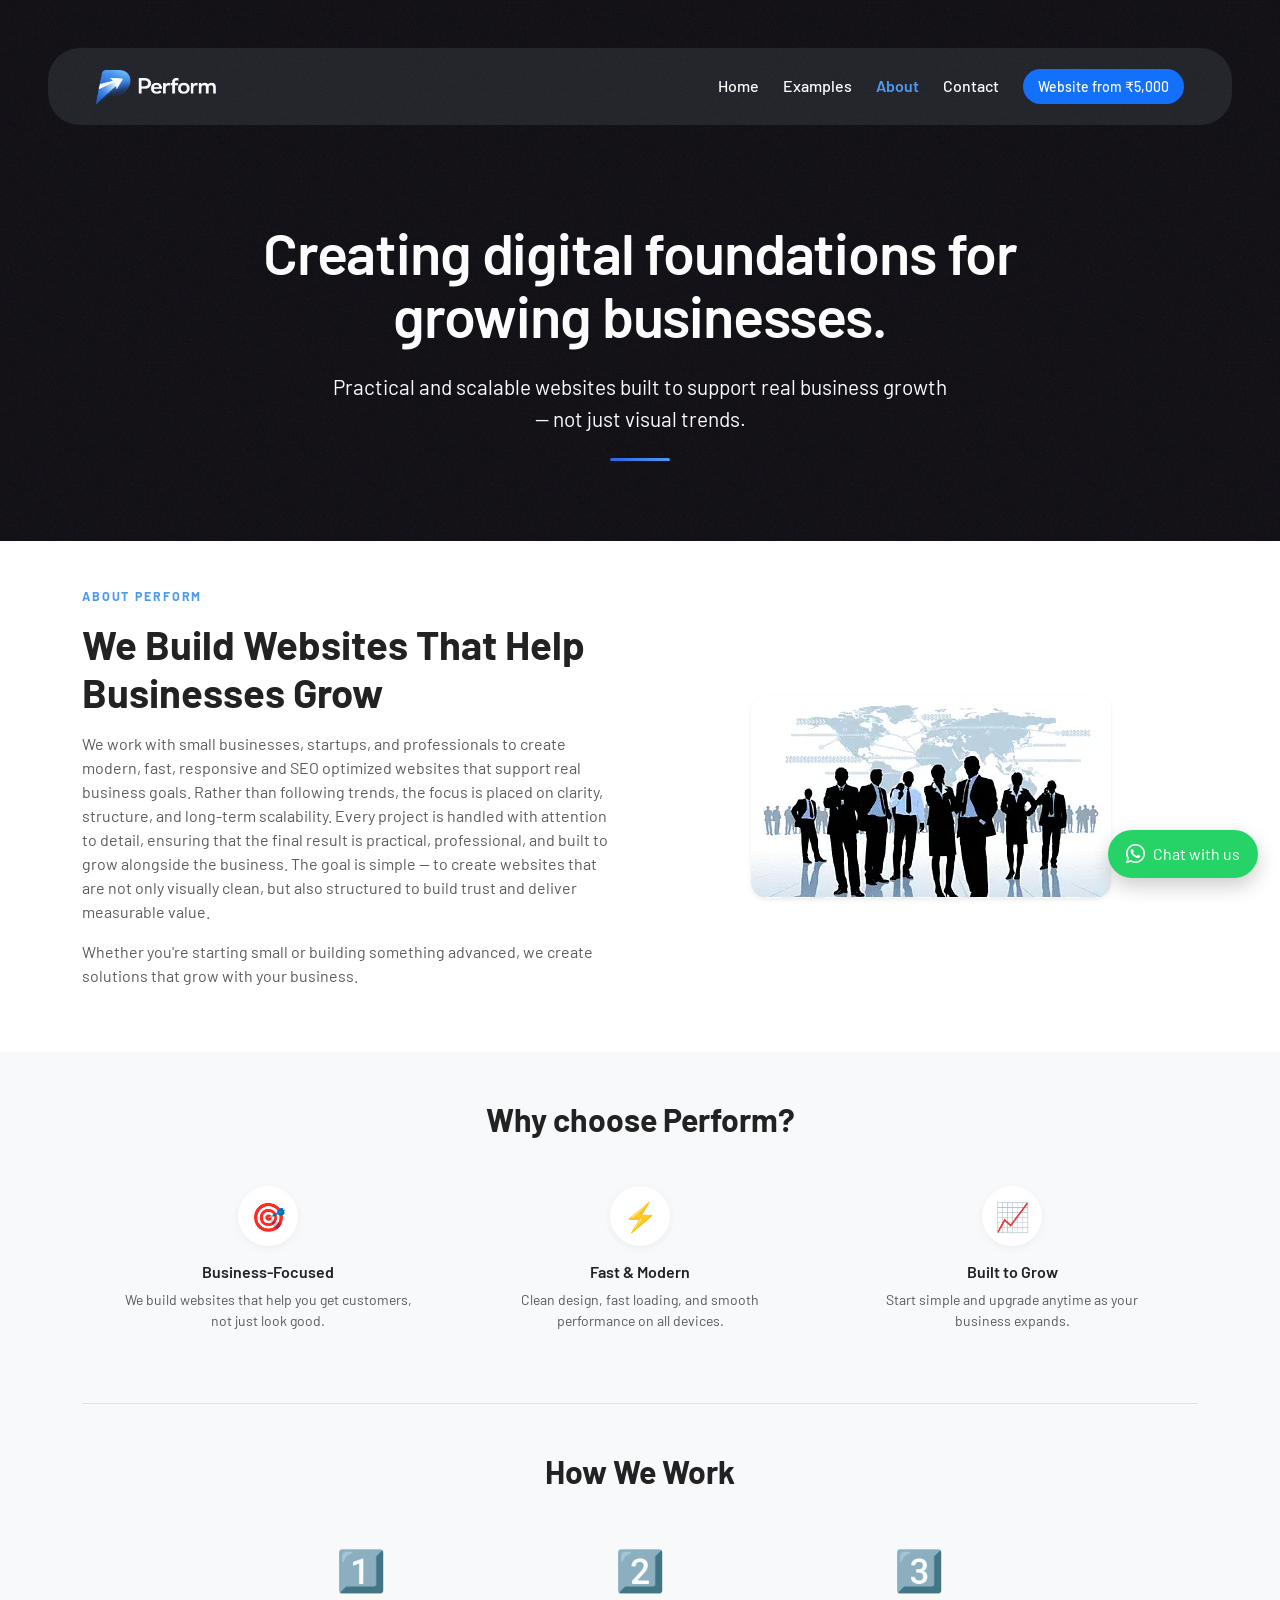
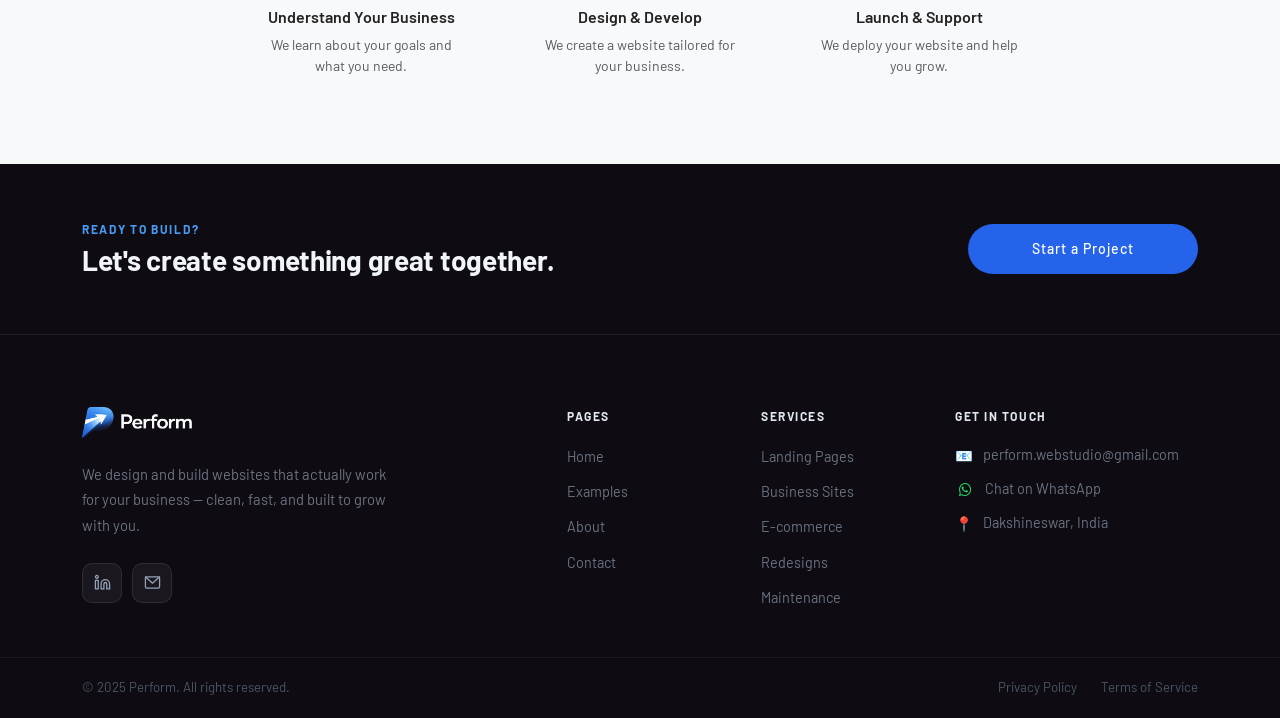
==== commit 29f29c1e: "fixes added" ====
--- a/about.html
+++ b/about.html
@@ -32,43 +32,82 @@
   <body>
     <!-- NAVBAR -->
     <div class="hero-bg">
-      <nav class="navbar navbar-expand-lg px-3 px-lg-5 py-5 navbar-dark">
-        <div class="container nav-container rounded-5 px-4 px-lg-5 py-3">
-          <a class="navbar-brand fw-bold text-white" href="#"
-            ><img
-              src="images/mylogo2.webp"
-              alt="Logo"
-              width="120px"
-              height="auto"
-          /></a>
-
-          <button
-            class="navbar-toggler"
-            type="button"
-            data-bs-toggle="collapse"
-            data-bs-target="#nav"
+      <header>
+        <nav
+          class="navbar navbar-expand-lg px-3 px-lg-5 py-5 navbar-dark"
+          aria-label="Main navigation"
+        >
+          <div
+            class="container nav-container rounded-5 px-4 px-lg-5 py-3 d-flex align-items-center"
           >
-            <span class="navbar-toggler-icon"></span>
-          </button>
-
-          <div class="collapse navbar-collapse justify-content-end" id="nav">
-            <ul class="navbar-nav gap-lg-2">
-              <li class="nav-item">
-                <a class="nav-link" href="index.html">Home</a>
-              </li>
-              <li class="nav-item">
-                <a class="nav-link" href="index.html#projects">Examples</a>
-              </li>
-              <li class="nav-item">
-                <a class="nav-link active" href="about.html">About</a>
-              </li>
-              <li class="nav-item">
-                <a class="nav-link" href="contact.html">Contact</a>
-              </li>
-            </ul>
-          </div>
-        </div>
-      </nav>
+            <!-- Logo -->
+            <a
+              class="navbar-brand fw-bold text-white"
+              href="/"
+              aria-label="Perform — About"
+            >
+              <img
+                src="images/mylogo2.webp"
+                alt="Perform web design logo"
+                width="120"
+                height="40"
+              />
+            </a>
+            <!-- <a href="contact.html" class="btn mobile-cta d-lg-none me-2">
+              ₹5k
+            </a> -->
+            <!-- Toggle Button -->
+            <button
+              class="navbar-toggler"
+              type="button"
+              data-bs-toggle="collapse"
+              data-bs-target="#nav"
+              aria-controls="nav"
+              aria-expanded="false"
+              aria-label="Toggle navigation"
+            >
+              <span class="navbar-toggler-icon"></span>
+            </button>
+
+            <!-- Nav Links -->
+            <div class="collapse navbar-collapse justify-content-end" id="nav">
+              <!-- Mobile Sticky CTA -->
+              <div class="mobile-sticky-cta d-lg-none">
+                <a
+                  href="#"
+                  id="5000Link"
+                  class="cta-clean w-100 text-center d-block"
+                >
+                  Start your website at ₹5,000
+                </a>
+              </div>
+
+              <!-- Nav Links -->
+              <ul class="navbar-nav gap-lg-2 me-lg-3 mt-2">
+                <li class="nav-item">
+                  <a class="nav-link " href="index.html">Home</a>
+                </li>
+                <li class="nav-item">
+                  <a class="nav-link" href="index.html#projects">Examples</a>
+                </li>
+                <li class="nav-item">
+                  <a class="nav-link active" href="about.html">About</a>
+                </li>
+                <li class="nav-item">
+                  <a class="nav-link" href="contact.html">Contact</a>
+                </li>
+              </ul>
+            </div>
+            <a
+              href="#"
+              id="5000Link"
+              class="btn cta-clean d-none d-lg-inline-flex align-items-center"
+            >
+              Website from ₹5,000
+            </a>
+          </div>
+        </nav>
+      </header>
 
       <!-- HERO -->
       <section class="hero-section">
--- a/style.css
+++ b/style.css
@@ -27,6 +27,59 @@
   height: auto;
   max-width: 100%;
 }
+.btn-warning {
+  background: linear-gradient(135deg, #ffcc00, #ff9900);
+  border: none;
+  border-radius: 30px;
+  padding: 8px 18px;
+  transition: 0.3s ease;
+}
+
+.btn-warning:hover {
+  transform: scale(1.05);
+  box-shadow: 0 8px 20px rgba(255, 153, 0, 0.4);
+}
+.mobile-cta {
+  background: linear-gradient(135deg, #ffcc00, #ff8c00);
+  color: #000;
+  font-size: 12px;
+  font-weight: 600;
+  padding: 6px 10px;
+  border-radius: 20px;
+  white-space: nowrap;
+  box-shadow: 0 2px 10px rgba(255, 140, 0, 0.3);
+}
+
+.mobile-cta:hover {
+  color: #000;
+  transform: scale(1.05);
+}
+.cta-clean {
+  background-color: #0d6efd; /* Bootstrap primary blue */
+  color: #fff;
+  font-size: 14px;
+  font-weight: 500;
+  padding: 6px 14px;
+  border-radius: 20px;
+
+  border: 1px solid transparent;
+  transition: all 0.25s ease;
+}
+
+/* Hover = premium subtle */
+.cta-clean:hover {
+  background-color: #0b5ed7;
+  color: #fff;
+  box-shadow: 0 4px 12px rgba(13, 110, 253, 0.25);
+}
+.mobile-sticky-cta {
+  position: sticky;
+  top: 0;
+  background: #000; /* match your navbar */
+  padding: 10px 0;
+  z-index: 10;
+  border-bottom: 1px solid rgba(255, 255, 255, 0.1);
+}
 .dark-bg nav,
 .dark-bg .hero-section {
   position: relative;
@@ -66,6 +119,7 @@
   padding: 1.25rem 0;
 }
 .nav-link {
+  padding-top: 0;
   font-weight: 500;
   font-size: 1rem;
   color: var(--text-light);
